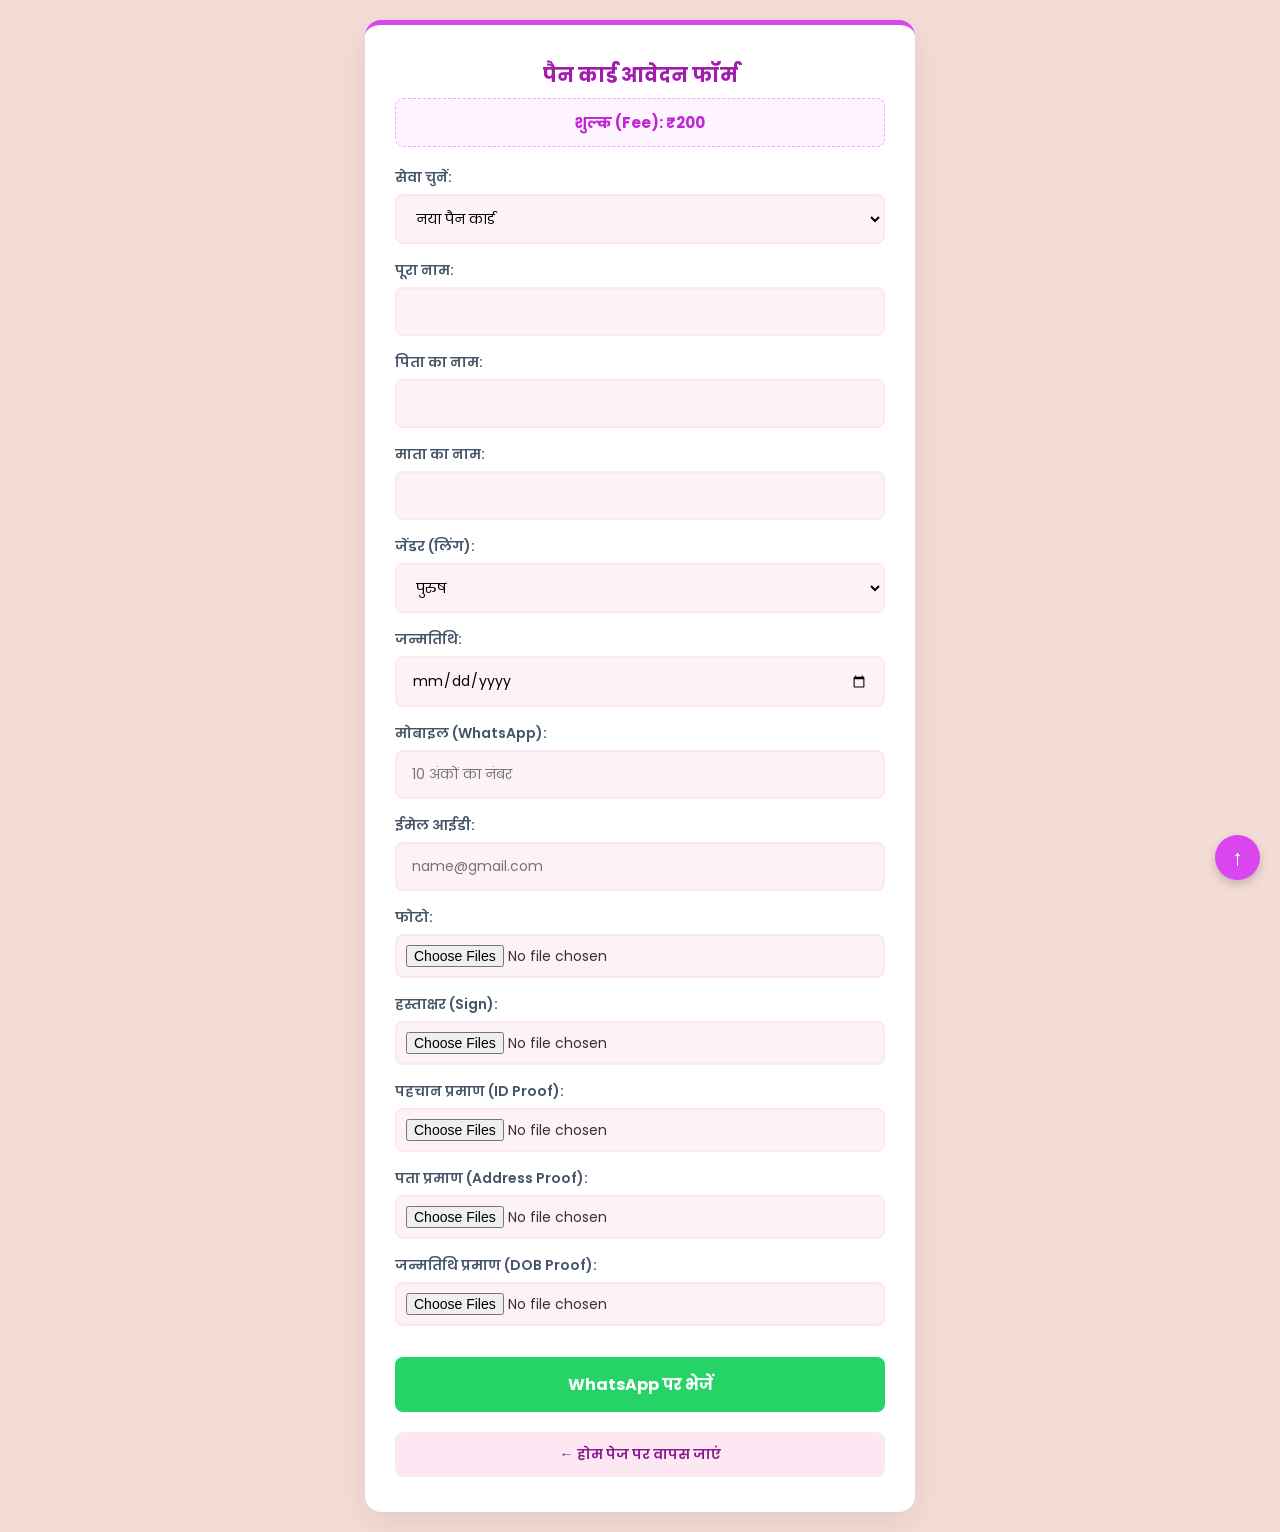
==== pan.html @ 9f6e5f60 "Add files via upload" ====
﻿<!DOCTYPE html>
<html lang="hi">
<head>
    <meta charset="UTF-8">
    <meta name="viewport" content="width=device-width, initial-scale=1.0">
    <title>पैन कार्ड फॉर्म - Best to Best Computer</title>
    <link rel="stylesheet" href="style.css">
    <link href="https://fonts.googleapis.com/css2?family=Poppins:wght@400;500;600;700&display=swap" rel="stylesheet">
</head>
<body>

    <div class="top-arrow" onclick="window.scrollTo({top: 0, behavior: 'smooth'})">↑</div>

    <div class="form-box">
        <h2>पैन कार्ड आवेदन फॉर्म</h2>
        <div class="fee">शुल्क (Fee): ₹200</div>

        <div class="group">
            <label>सेवा चुनें:</label>
            <select id="panType" onchange="togglePanCorrection()">
                <option value="नया पैन कार्ड">नया पैन कार्ड</option>
                <option value="पैन कार्ड सुधार">पैन कार्ड सुधार (Correction)</option>
            </select>
        </div>

        <div class="group" id="oldPanGroup" style="display: none;">
            <label>पुराना पैन नंबर:</label>
            <input type="text" id="oldPanNo" placeholder="पुराना पैन नंबर लिखें">
        </div>

        <div class="group" id="correctionGroup" style="display: none;">
            <label>क्या सुधारवाना है?</label>
            <div class="checkbox-group">
                <label><input type="checkbox" name="panCorrect" value="नाम"> नाम</label>
                <label><input type="checkbox" name="panCorrect" value="पिता का नाम"> पिता का नाम</label>
                <label><input type="checkbox" name="panCorrect" value="जन्मतिथि"> जन्मतिथि</label>
                <label><input type="checkbox" name="panCorrect" value="पता"> पता</label>
                <label><input type="checkbox" name="panCorrect" value="फोटो/सिग्नेचर"> फोटो/सिग्नेचर</label>
            </div>
        </div>

        <div class="group"><label>पूरा नाम:</label><input type="text" id="panName"></div>
        <div class="group"><label>पिता का नाम:</label><input type="text" id="panFname"></div>
        <div class="group"><label>माता का नाम:</label><input type="text" id="panMname"></div>
        <div class="group">
            <label>जेंडर (लिंग):</label>
            <select id="panGender"><option value="पुरुष">पुरुष</option><option value="महिला">महिला</option><option value="अन्य">अन्य</option></select>
        </div>
        <div class="group"><label>जन्मतिथि:</label><input type="date" id="panDob"></div>
        <div class="group"><label>मोबाइल (WhatsApp):</label><input type="tel" id="panMobile" placeholder="10 अंकों का नंबर"></div>
        <div class="group"><label>ईमेल आईडी:</label><input type="email" id="panEmail" placeholder="name@gmail.com"></div>
        <div class="group"><label>फोटो:</label><input type="file" id="panPhoto" multiple></div>
        <div class="group"><label>हस्ताक्षर (Sign):</label><input type="file" id="panSign" multiple></div>
        <div class="group"><label>पहचान प्रमाण (ID Proof):</label><input type="file" id="panId" multiple></div>
        <div class="group"><label>पता प्रमाण (Address Proof):</label><input type="file" id="panAddress" multiple></div>
        <div class="group"><label>जन्मतिथि प्रमाण (DOB Proof):</label><input type="file" id="panDobProof" multiple></div>

        <button class="btn" onclick="validateAndSendPan()">WhatsApp पर भेजें</button>
        <a href="index.html" class="back-link">← होम पेज पर वापस जाएं</a>
    </div>

    <script>
        function togglePanCorrection() {
            let type = document.getElementById("panType").value;
            let isCorrection = (type === "पैन कार्ड सुधार");
            document.getElementById("oldPanGroup").style.display = isCorrection ? "block" : "none";
            document.getElementById("correctionGroup").style.display = isCorrection ? "block" : "none";
        }

        function getFiles(id) {
            let files = document.getElementById(id).files;
            let names = [];
            for (let i = 0; i < files.length; i++) { names.push(files[i].name); }
            return names.length > 0 ? names.join(", ") : "संलग्न नहीं";
        }

        function isValidMobile(mobile) { return /^[0-9]{10}$/.test(mobile); }
        function isValidEmail(email) {
            if (email === "") return true;
            return /^[a-zA-Z0-9._%+-]+@[a-zA-Z0-9.-]+\.[a-zA-Z]{2,}$/.test(email);
        }

        function validateAndSendPan() {
            let name = document.getElementById("panName").value.trim();
            let mobile = document.getElementById("panMobile").value.trim();
            let email = document.getElementById("panEmail").value.trim();

            if (!name) { alert("कृपया नाम दर्ज करें!"); return; }
            if (!isValidMobile(mobile)) { alert("कृपया सही 10 अंकों का मोबाइल नंबर दर्ज करें!"); return; }
            if (!isValidEmail(email)) { alert("कृपया सही ईमेल आईडी दर्ज करें!"); return; }

            let panType = document.getElementById("panType").value;
            let oldPan = panType === "पैन कार्ड सुधार" ? (document.getElementById("oldPanNo").value || "लागू नहीं") : "नया कार्ड";
            
            let corrections = [];
            if(panType === "पैन कार्ड सुधार") {
                document.querySelectorAll('input[name="panCorrect"]:checked').forEach(cb => corrections.push(cb.value));
            }

            let msg = `*--- पैन कार्ड आवेदन ---*\n` +
                      `💻 दुकान: Best to Best Computer (बड़बाद)\n` +
                      `📋 सेवा: ${panType}\n` +
                      (panType === "पैन कार्ड सुधार" ? `🔢 पुराना पैन: ${oldPan}\n✏️ सुधार: ${corrections.join(", ") || 'कुछ नहीं'}\n` : ``) +
                      `💵 शुल्क: ₹200\n\n` +
                      `👤 नाम: ${name}\n` +
                      `👨‍👦 पिता का नाम: ${document.getElementById("panFname").value}\n` +
                      `👩‍👦 माता का नाम: ${document.getElementById("panMname").value}\n` +
                      `⚧ जेंडर: ${document.getElementById("panGender").value}\n` +
                      `📅 जन्मतिथि: ${document.getElementById("panDob").value}\n` +
                      `📞 मोबाइल: ${mobile}\n` +
                      `📧 ईमेल: ${email || 'लागू नहीं'}\n\n` +
                      `📎 फाइलें:\n` +
                      `- फोटो: ${getFiles('panPhoto')}\n` +
                      `- साइन: ${getFiles('panSign')}\n` +
                      `- आईडी प्रूफ: ${getFiles('panId')}\n` +
                      `- पता प्रूफ: ${getFiles('panAddress')}\n` +
                      `- जन्मतिथि प्रूफ: ${getFiles('panDobProof')}`;

            window.open(`https://wa.me/916204339748?text=` + encodeURIComponent(msg), '_blank');
        }
    </script>
</body>
</html>
---- style.css ----
﻿/* Google Font Import */
@import url('https://fonts.googleapis.com/css2?family=Poppins:wght@400;500;600;700&display=swap');

/* Basic Reset */
* {
    margin: 0;
    padding: 0;
    box-sizing: border-box;
    font-family: 'Poppins', sans-serif;
}

body {
    background: #f4dcd6; /* यहाँ फोटो जैसा सॉफ्ट पिंक बैकग्राउंड कलर सेट किया गया है */
    color: #333;
    display: flex;
    justify-content: center;
    align-items: center;
    min-height: 100vh;
    padding: 20px;
}

/* Form Container & Main Box */
.form-box, .container {
    background: #ffffff;
    width: 100%;
    max-width: 550px;
    padding: 35px 30px;
    border-radius: 16px;
    box-shadow: 0 10px 30px rgba(0,0,0,0.08);
    border-top: 5px solid #d946ef; /* ऊपर की बॉर्डर को मैचिंग पिंक/पर्पल शेड दिया गया है */
}

/* Headers & Shop Logo Text */
h1, h2 {
    text-align: center;
    color: #a21caf; /* फोटो की तरह हेडिंग का रंग पर्पल/मैजेंटा किया गया है */
    margin-bottom: 8px;
    font-weight: 700;
}

h1 { font-size: 24px; text-transform: uppercase; }
h2 { font-size: 20px; }

p {
    text-align: center;
    color: #64748b;
    font-size: 14px;
    margin-bottom: 25px;
    font-weight: 500;
}

/* Logo Design inside Index */
.shop-logo {
    text-align: center;
    margin-bottom: 15px;
}

.logo-icon {
    font-size: 45px;
    background: linear-gradient(135deg, #c026d3, #9333ea);
    -webkit-background-clip: text;
    -webkit-text-fill-color: transparent;
    display: inline-block;
    margin-bottom: 5px;
}

.logo-text {
    font-size: 20px;
    font-weight: 700;
    color: #a21caf;
    text-transform: uppercase;
}

.logo-tagline {
    font-size: 12px;
    color: #db2777;
    font-weight: 600;
    text-transform: uppercase;
    letter-spacing: 1px;
    margin-top: 2px;
}

/* Input Fields */
.group {
    margin-bottom: 16px;
}

label {
    display: block;
    font-weight: 600;
    margin-bottom: 6px;
    color: #475569;
    font-size: 14px;
}

input[type="text"], 
input[type="tel"], 
input[type="email"], 
input[type="date"], 
select, 
input[type="file"] {
    width: 100%;
    padding: 12px 15px;
    border: 2px solid #fce7f3; /* इनपुट बॉक्स का बॉर्डर हल्का पिंक */
    border-radius: 8px;
    font-size: 14px;
    transition: all 0.3s ease;
    background-color: #fdf2f8; /* इनपुट के अंदर का हल्का पिंक शेड */
}

input:focus, select:focus {
    border-color: #d946ef;
    background-color: #ffffff;
    outline: none;
    box-shadow: 0 0 0 4px rgba(217, 70, 239, 0.15);
}

input[type="file"] {
    padding: 9px;
    cursor: pointer;
}

/* WhatsApp Submit Button */
.btn {
    background: #25d366;
    color: #ffffff;
    border: none;
    padding: 15px;
    width: 100%;
    font-size: 16px;
    font-weight: 700;
    border-radius: 8px;
    cursor: pointer;
    transition: all 0.3s ease;
    margin-top: 15px;
}

.btn:hover {
    background: #1ebd5b;
    transform: translateY(-3px);
    box-shadow: 0 8px 20px rgba(37, 211, 102, 0.3);
}

/* Fee Boxes / Tables */
.fee, .fee-table {
    background: #fdf4ff;
    color: #c026d3;
    padding: 12px;
    border-radius: 8px;
    text-align: center;
    font-weight: 700;
    margin-bottom: 20px;
    border: 1px dashed #f0abfc;
    font-size: 15px;
}

/* Homepage Services Buttons */
.service-btn {
    display: flex;
    align-items: center;
    justify-content: center;
    background: #ffffff;
    color: #1e293b;
    text-decoration: none;
    padding: 16px 20px;
    margin-bottom: 16px;
    border-radius: 12px;
    font-size: 16px;
    font-weight: 600;
    transition: all 0.3s ease;
    border: 2px solid #fce7f3;
}

.service-btn:hover {
    border-color: #d946ef;
    background: #fdf4ff;
    color: #a21caf;
    transform: translateX(5px);
    box-shadow: 0 5px 15px rgba(217, 70, 239, 0.1);
}

/* Back Link */
.back-link {
    display: block;
    text-align: center;
    margin-top: 20px;
    padding: 12px;
    background: #fce7f3;
    border-radius: 8px;
    color: #86198f;
    text-decoration: none;
    font-size: 14px;
    font-weight: 600;
    transition: 0.3s;
}

.back-link:hover {
    background: #fbcfe8;
    color: #701a75;
}

/* Checkbox Group */
.checkbox-group {
    background: #fdf2f8;
    padding: 10px;
    border-radius: 8px;
    border: 1px solid #fce7f3;
    display: flex;
    flex-wrap: wrap;
    gap: 10px;
}

.checkbox-group label {
    font-weight: normal;
    display: inline-flex;
    align-items: center;
    gap: 5px;
    cursor: pointer;
}

/* Top Arrow Button */
.top-arrow {
    position: fixed;
    bottom: 20px;
    right: 20px;
    background: #d946ef;
    color: white;
    width: 45px;
    height: 45px;
    display: flex;
    justify-content: center;
    align-items: center;
    border-radius: 50%;
    cursor: pointer;
    font-size: 22px;
    box-shadow: 0 4px 10px rgba(0,0,0,0.2);
    z-index: 1000;
    transition: 0.3s;
}

.top-arrow:hover {
    background: #c026d3;
    transform: translateY(-3px);
}
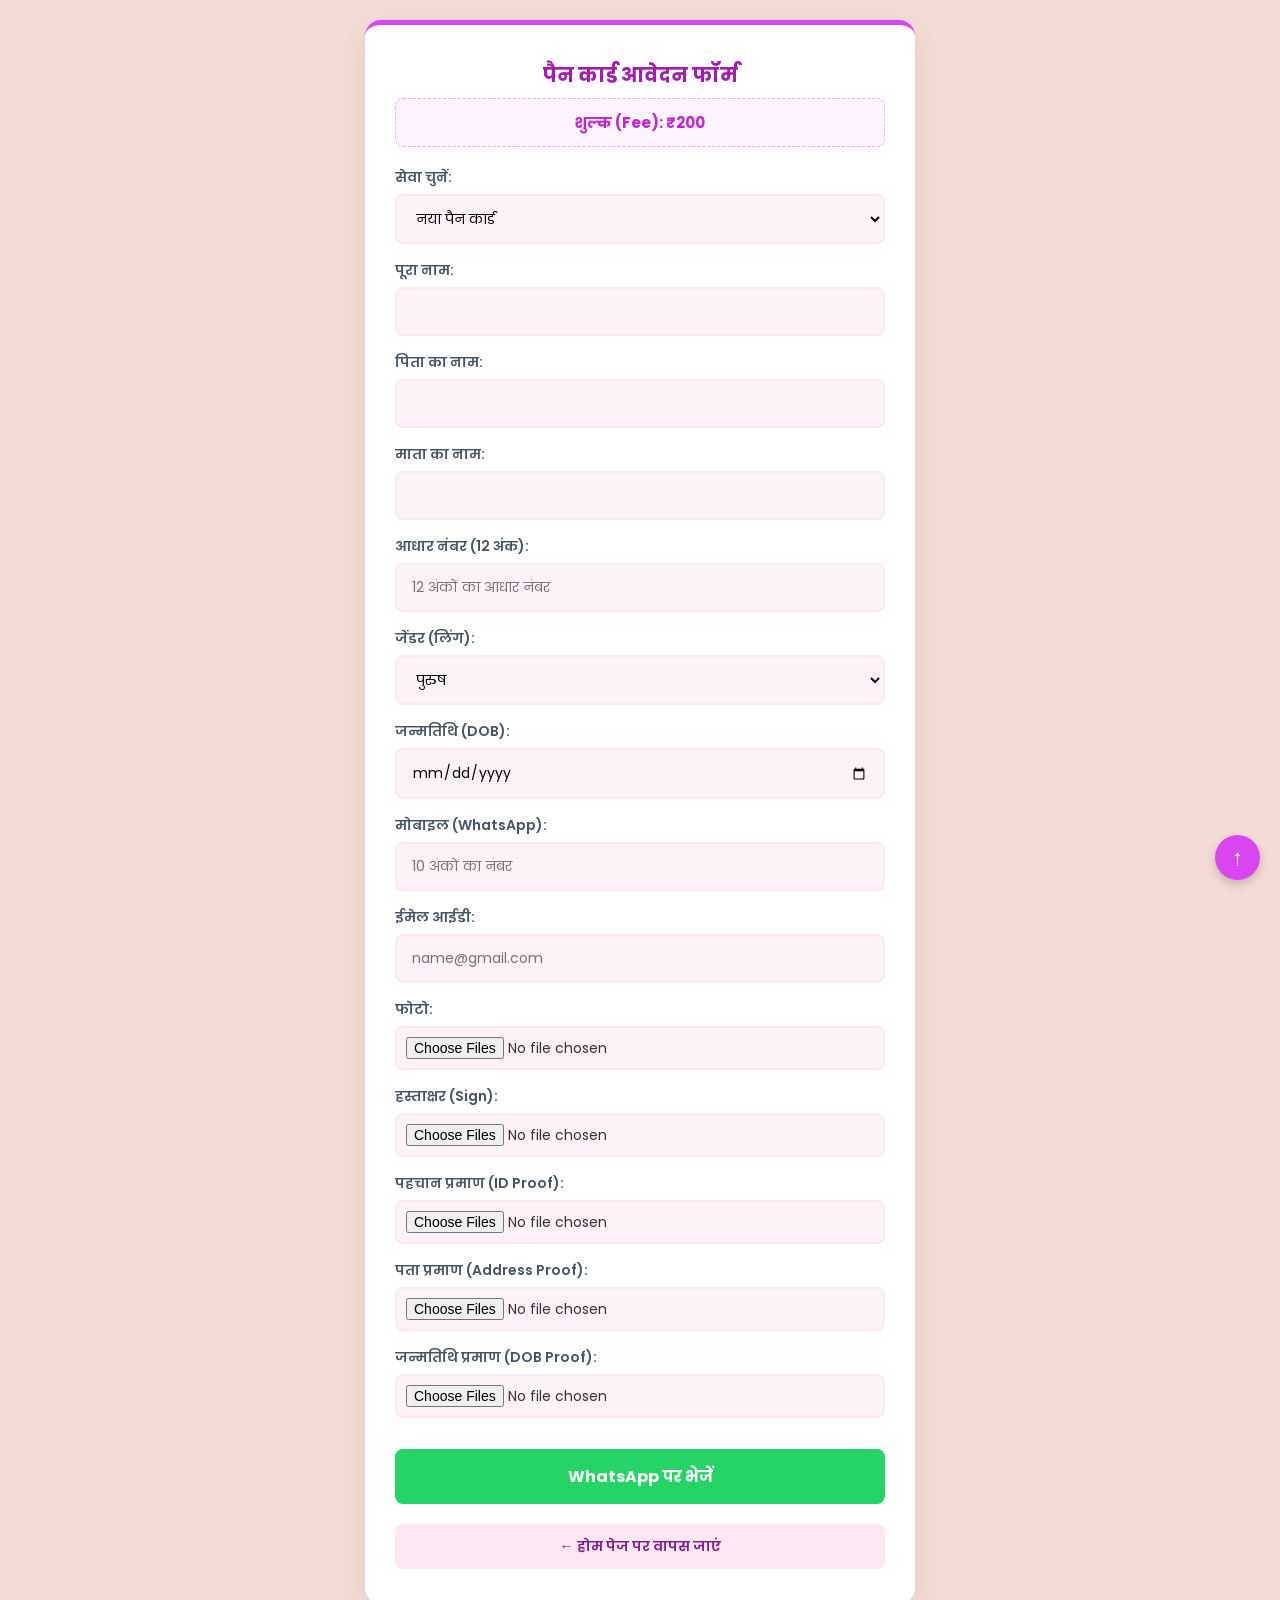
==== commit 17c9487a: "Add files via upload" ====
--- a/pan.html
+++ b/pan.html
@@ -8,13 +8,10 @@
     <link href="https://fonts.googleapis.com/css2?family=Poppins:wght@400;500;600;700&display=swap" rel="stylesheet">
 </head>
 <body>
-
     <div class="top-arrow" onclick="window.scrollTo({top: 0, behavior: 'smooth'})">↑</div>
-
     <div class="form-box">
         <h2>पैन कार्ड आवेदन फॉर्म</h2>
         <div class="fee">शुल्क (Fee): ₹200</div>
-
         <div class="group">
             <label>सेवा चुनें:</label>
             <select id="panType" onchange="togglePanCorrection()">
@@ -22,12 +19,10 @@
                 <option value="पैन कार्ड सुधार">पैन कार्ड सुधार (Correction)</option>
             </select>
         </div>
-
         <div class="group" id="oldPanGroup" style="display: none;">
             <label>पुराना पैन नंबर:</label>
             <input type="text" id="oldPanNo" placeholder="पुराना पैन नंबर लिखें">
         </div>
-
         <div class="group" id="correctionGroup" style="display: none;">
             <label>क्या सुधारवाना है?</label>
             <div class="checkbox-group">
@@ -38,15 +33,15 @@
                 <label><input type="checkbox" name="panCorrect" value="फोटो/सिग्नेचर"> फोटो/सिग्नेचर</label>
             </div>
         </div>
-
         <div class="group"><label>पूरा नाम:</label><input type="text" id="panName"></div>
         <div class="group"><label>पिता का नाम:</label><input type="text" id="panFname"></div>
         <div class="group"><label>माता का नाम:</label><input type="text" id="panMname"></div>
+        <div class="group"><label>आधार नंबर (12 अंक):</label><input type="text" id="panAadhaar" placeholder="12 अंकों का आधार नंबर"></div>
         <div class="group">
             <label>जेंडर (लिंग):</label>
             <select id="panGender"><option value="पुरुष">पुरुष</option><option value="महिला">महिला</option><option value="अन्य">अन्य</option></select>
         </div>
-        <div class="group"><label>जन्मतिथि:</label><input type="date" id="panDob"></div>
+        <div class="group"><label>जन्मतिथि (DOB):</label><input type="date" id="panDob"></div>
         <div class="group"><label>मोबाइल (WhatsApp):</label><input type="tel" id="panMobile" placeholder="10 अंकों का नंबर"></div>
         <div class="group"><label>ईमेल आईडी:</label><input type="email" id="panEmail" placeholder="name@gmail.com"></div>
         <div class="group"><label>फोटो:</label><input type="file" id="panPhoto" multiple></div>
@@ -54,11 +49,9 @@
         <div class="group"><label>पहचान प्रमाण (ID Proof):</label><input type="file" id="panId" multiple></div>
         <div class="group"><label>पता प्रमाण (Address Proof):</label><input type="file" id="panAddress" multiple></div>
         <div class="group"><label>जन्मतिथि प्रमाण (DOB Proof):</label><input type="file" id="panDobProof" multiple></div>
-
         <button class="btn" onclick="validateAndSendPan()">WhatsApp पर भेजें</button>
         <a href="index.html" class="back-link">← होम पेज पर वापस जाएं</a>
     </div>
-
     <script>
         function togglePanCorrection() {
             let type = document.getElementById("panType").value;
@@ -66,37 +59,24 @@
             document.getElementById("oldPanGroup").style.display = isCorrection ? "block" : "none";
             document.getElementById("correctionGroup").style.display = isCorrection ? "block" : "none";
         }
-
         function getFiles(id) {
             let files = document.getElementById(id).files;
             let names = [];
             for (let i = 0; i < files.length; i++) { names.push(files[i].name); }
             return names.length > 0 ? names.join(", ") : "संलग्न नहीं";
         }
-
         function isValidMobile(mobile) { return /^[0-9]{10}$/.test(mobile); }
-        function isValidEmail(email) {
-            if (email === "") return true;
-            return /^[a-zA-Z0-9._%+-]+@[a-zA-Z0-9.-]+\.[a-zA-Z]{2,}$/.test(email);
-        }
-
         function validateAndSendPan() {
             let name = document.getElementById("panName").value.trim();
             let mobile = document.getElementById("panMobile").value.trim();
-            let email = document.getElementById("panEmail").value.trim();
-
             if (!name) { alert("कृपया नाम दर्ज करें!"); return; }
             if (!isValidMobile(mobile)) { alert("कृपया सही 10 अंकों का मोबाइल नंबर दर्ज करें!"); return; }
-            if (!isValidEmail(email)) { alert("कृपया सही ईमेल आईडी दर्ज करें!"); return; }
-
             let panType = document.getElementById("panType").value;
             let oldPan = panType === "पैन कार्ड सुधार" ? (document.getElementById("oldPanNo").value || "लागू नहीं") : "नया कार्ड";
-            
             let corrections = [];
             if(panType === "पैन कार्ड सुधार") {
                 document.querySelectorAll('input[name="panCorrect"]:checked').forEach(cb => corrections.push(cb.value));
             }
-
             let msg = `*--- पैन कार्ड आवेदन ---*\n` +
                       `💻 दुकान: Best to Best Computer (बड़बाद)\n` +
                       `📋 सेवा: ${panType}\n` +
@@ -105,17 +85,17 @@
                       `👤 नाम: ${name}\n` +
                       `👨‍👦 पिता का नाम: ${document.getElementById("panFname").value}\n` +
                       `👩‍👦 माता का नाम: ${document.getElementById("panMname").value}\n` +
+                      `🆔 आधार नंबर: ${document.getElementById("panAadhaar").value || 'लागू नहीं'}\n` +
                       `⚧ जेंडर: ${document.getElementById("panGender").value}\n` +
                       `📅 जन्मतिथि: ${document.getElementById("panDob").value}\n` +
                       `📞 मोबाइल: ${mobile}\n` +
-                      `📧 ईमेल: ${email || 'लागू नहीं'}\n\n` +
+                      `📧 ईमेल: ${document.getElementById("panEmail").value || 'लागू नहीं'}\n\n` +
                       `📎 फाइलें:\n` +
                       `- फोटो: ${getFiles('panPhoto')}\n` +
                       `- साइन: ${getFiles('panSign')}\n` +
                       `- आईडी प्रूफ: ${getFiles('panId')}\n` +
                       `- पता प्रूफ: ${getFiles('panAddress')}\n` +
                       `- जन्मतिथि प्रूफ: ${getFiles('panDobProof')}`;
-
             window.open(`https://wa.me/916204339748?text=` + encodeURIComponent(msg), '_blank');
         }
     </script>
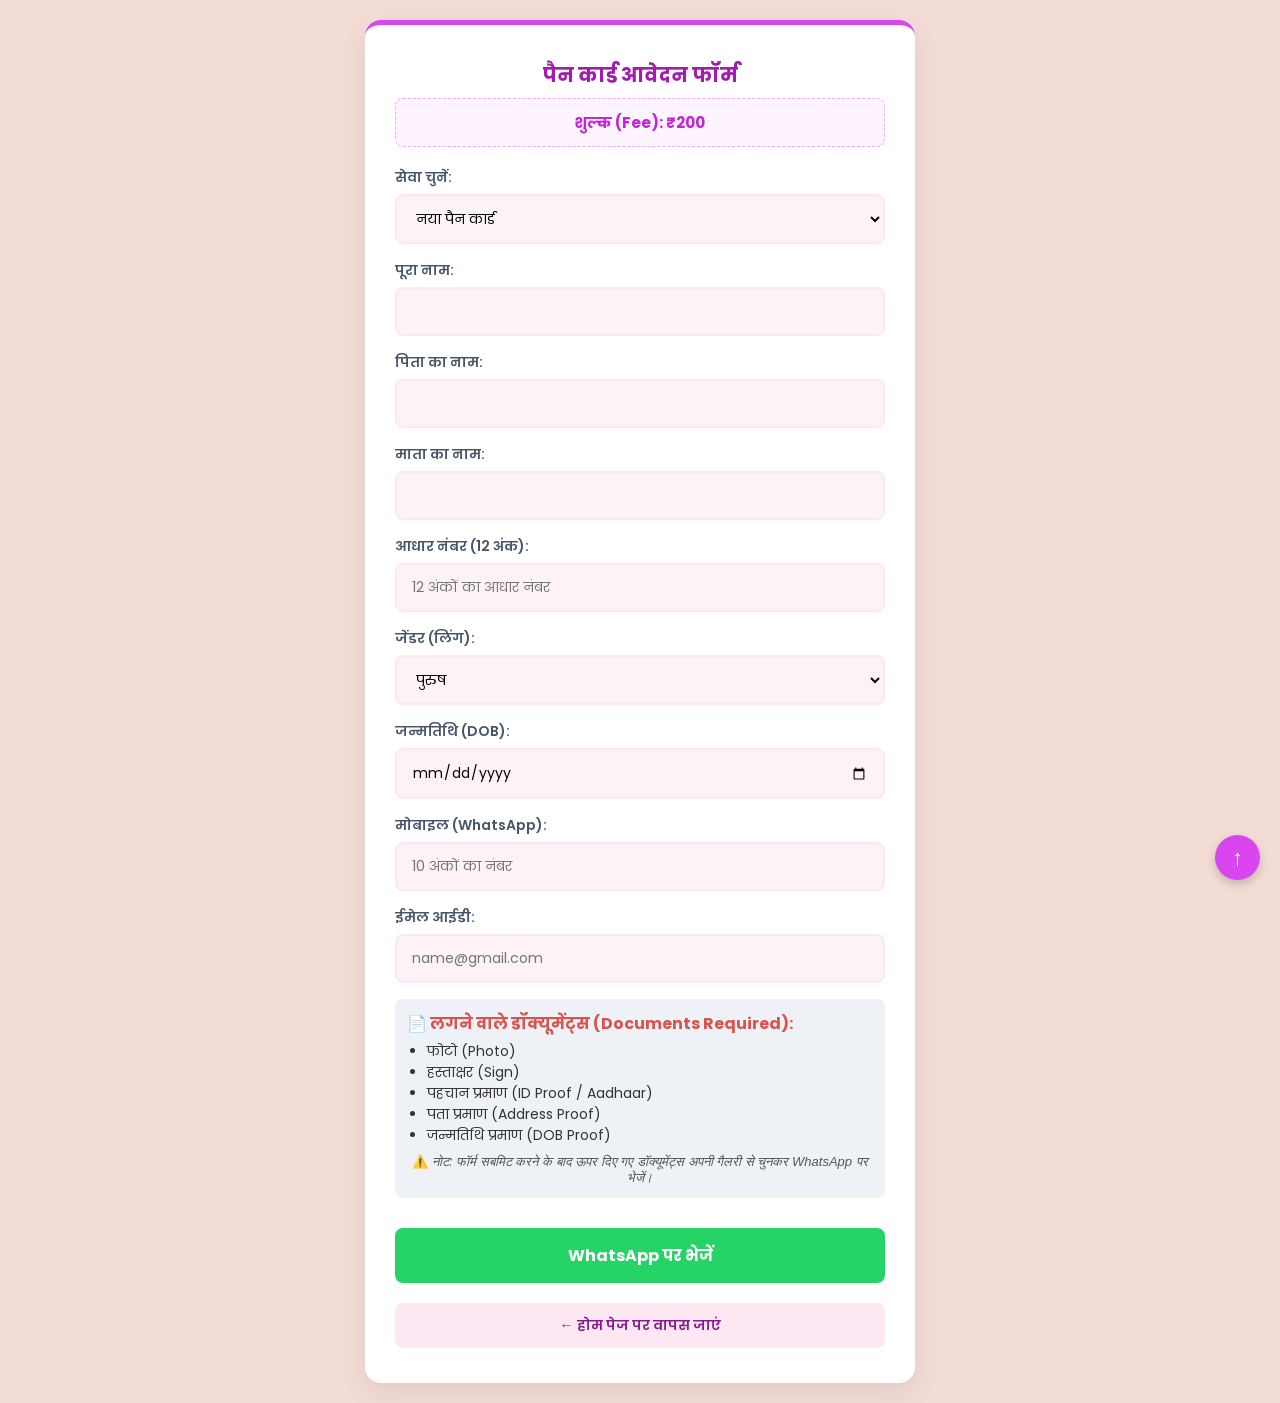
==== commit d44d3649: "Update pan.html" ====
--- a/pan.html
+++ b/pan.html
@@ -1,4 +1,4 @@
-﻿<!DOCTYPE html>
+<!DOCTYPE html>
 <html lang="hi">
 <head>
     <meta charset="UTF-8">
@@ -12,6 +12,7 @@
     <div class="form-box">
         <h2>पैन कार्ड आवेदन फॉर्म</h2>
         <div class="fee">शुल्क (Fee): ₹200</div>
+        
         <div class="group">
             <label>सेवा चुनें:</label>
             <select id="panType" onchange="togglePanCorrection()">
@@ -33,6 +34,7 @@
                 <label><input type="checkbox" name="panCorrect" value="फोटो/सिग्नेचर"> फोटो/सिग्नेचर</label>
             </div>
         </div>
+
         <div class="group"><label>पूरा नाम:</label><input type="text" id="panName"></div>
         <div class="group"><label>पिता का नाम:</label><input type="text" id="panFname"></div>
         <div class="group"><label>माता का नाम:</label><input type="text" id="panMname"></div>
@@ -44,26 +46,30 @@
         <div class="group"><label>जन्मतिथि (DOB):</label><input type="date" id="panDob"></div>
         <div class="group"><label>मोबाइल (WhatsApp):</label><input type="tel" id="panMobile" placeholder="10 अंकों का नंबर"></div>
         <div class="group"><label>ईमेल आईडी:</label><input type="email" id="panEmail" placeholder="name@gmail.com"></div>
-        <div class="group"><label>फोटो:</label><input type="file" id="panPhoto" multiple></div>
-        <div class="group"><label>हस्ताक्षर (Sign):</label><input type="file" id="panSign" multiple></div>
-        <div class="group"><label>पहचान प्रमाण (ID Proof):</label><input type="file" id="panId" multiple></div>
-        <div class="group"><label>पता प्रमाण (Address Proof):</label><input type="file" id="panAddress" multiple></div>
-        <div class="group"><label>जन्मतिथि प्रमाण (DOB Proof):</label><input type="file" id="panDobProof" multiple></div>
+
+        <!-- ज़रूरी डॉक्यूमेंट्स की सूची और निर्देश -->
+        <div style="background: #eef2f7; padding: 12px; border-radius: 8px; margin-bottom: 15px;">
+            <b style="color: #d9534f; display: block; margin-bottom: 5px;">📄 लगने वाले डॉक्यूमेंट्स (Documents Required):</b>
+            <ul style="margin: 0; padding-left: 20px; font-size: 14px; color: #333;">
+                <li>फोटो (Photo)</li>
+                <li>हस्ताक्षर (Sign)</li>
+                <li>पहचान प्रमाण (ID Proof / Aadhaar)</li>
+                <li>पता प्रमाण (Address Proof)</li>
+                <li>जन्मतिथि प्रमाण (DOB Proof)</li>
+            </ul>
+            <p style="margin: 8px 0 0 0; font-size: 13px; color: #555;">⚠️ <i>नोट: फॉर्म सबमिट करने के बाद ऊपर दिए गए डॉक्यूमेंट्स अपनी गैलरी से चुनकर WhatsApp पर भेजें।</i></p>
+        </div>
+
         <button class="btn" onclick="validateAndSendPan()">WhatsApp पर भेजें</button>
         <a href="index.html" class="back-link">← होम पेज पर वापस जाएं</a>
     </div>
+
     <script>
         function togglePanCorrection() {
             let type = document.getElementById("panType").value;
             let isCorrection = (type === "पैन कार्ड सुधार");
             document.getElementById("oldPanGroup").style.display = isCorrection ? "block" : "none";
             document.getElementById("correctionGroup").style.display = isCorrection ? "block" : "none";
-        }
-        function getFiles(id) {
-            let files = document.getElementById(id).files;
-            let names = [];
-            for (let i = 0; i < files.length; i++) { names.push(files[i].name); }
-            return names.length > 0 ? names.join(", ") : "संलग्न नहीं";
         }
         function isValidMobile(mobile) { return /^[0-9]{10}$/.test(mobile); }
         function validateAndSendPan() {
@@ -90,14 +96,9 @@
                       `📅 जन्मतिथि: ${document.getElementById("panDob").value}\n` +
                       `📞 मोबाइल: ${mobile}\n` +
                       `📧 ईमेल: ${document.getElementById("panEmail").value || 'लागू नहीं'}\n\n` +
-                      `📎 फाइलें:\n` +
-                      `- फोटो: ${getFiles('panPhoto')}\n` +
-                      `- साइन: ${getFiles('panSign')}\n` +
-                      `- आईडी प्रूफ: ${getFiles('panId')}\n` +
-                      `- पता प्रूफ: ${getFiles('panAddress')}\n` +
-                      `- जन्मतिथि प्रूफ: ${getFiles('panDobProof')}`;
+                      `📎 _(नोट: ग्राहक इसके बाद फोटो, साइन और सभी आईडी प्रूफ WhatsApp पर भेजेंगे)_`;
             window.open(`https://wa.me/916204339748?text=` + encodeURIComponent(msg), '_blank');
         }
     </script>
 </body>
-</html>+</html>
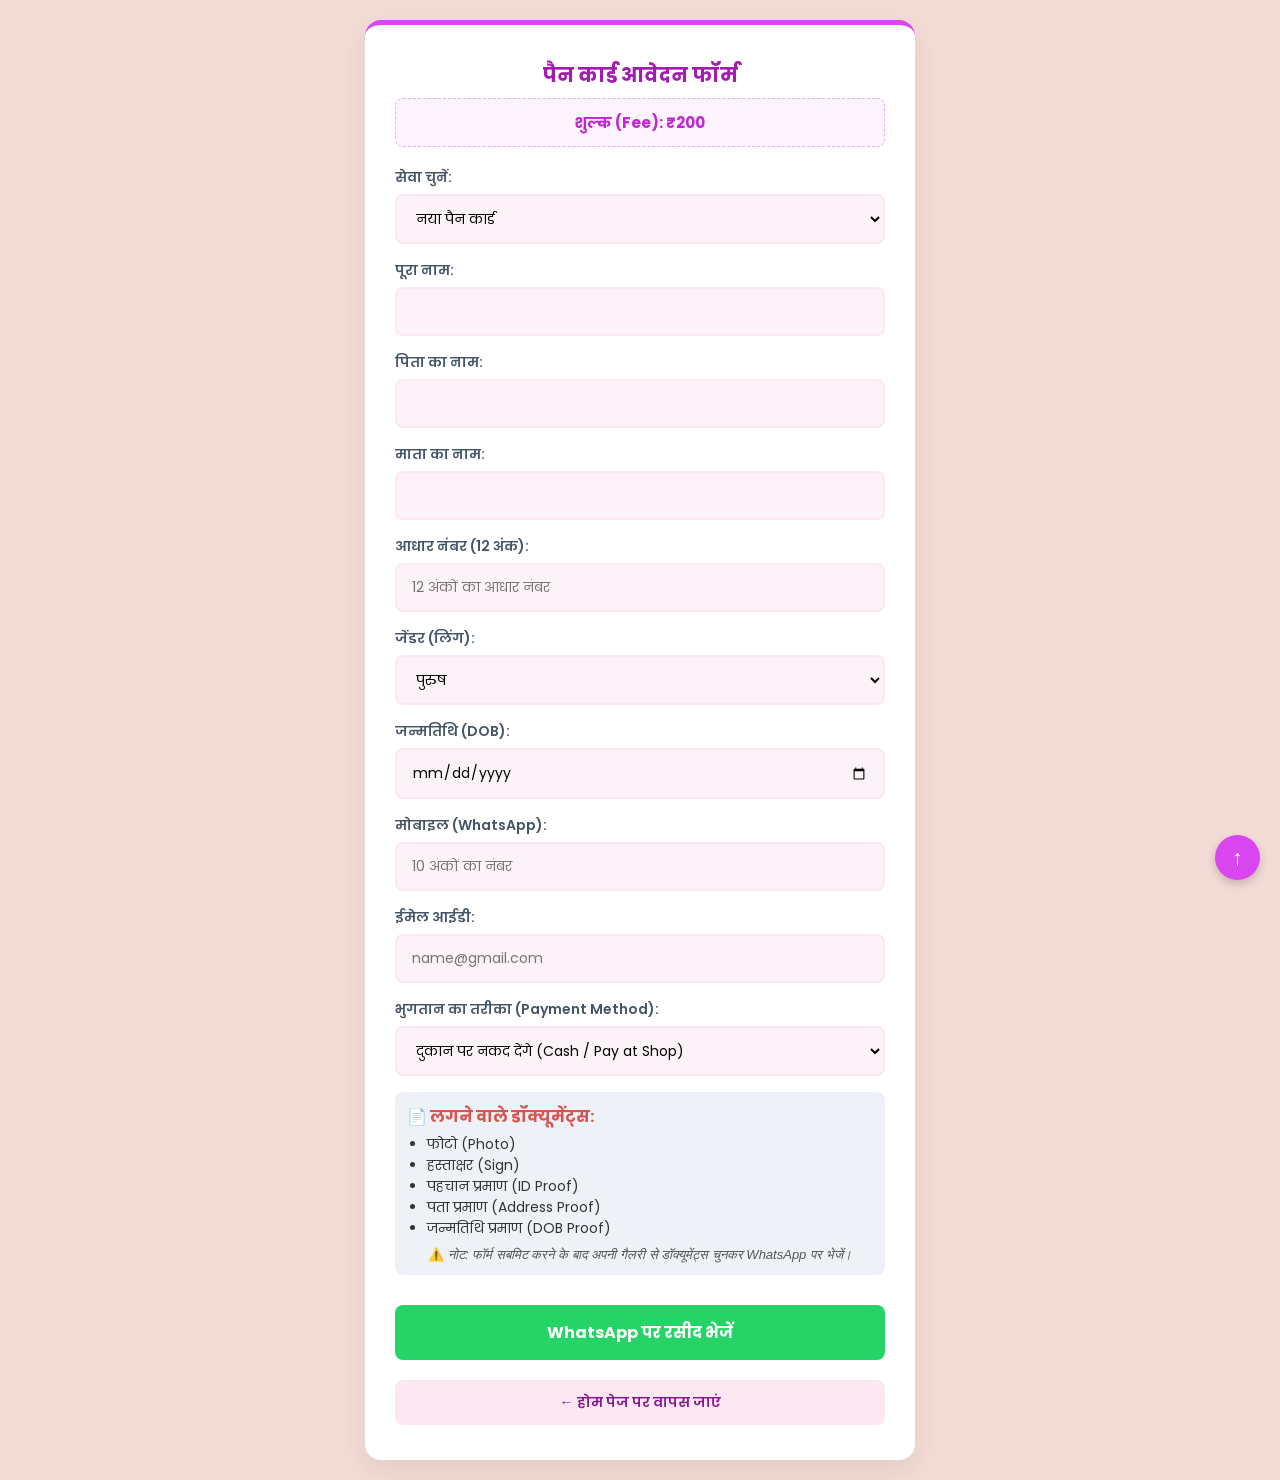
==== commit 87953b1d: "Update pan.html" ====
--- a/pan.html
+++ b/pan.html
@@ -47,20 +47,41 @@
         <div class="group"><label>मोबाइल (WhatsApp):</label><input type="tel" id="panMobile" placeholder="10 अंकों का नंबर"></div>
         <div class="group"><label>ईमेल आईडी:</label><input type="email" id="panEmail" placeholder="name@gmail.com"></div>
 
-        <!-- ज़रूरी डॉक्यूमेंट्स की सूची और निर्देश -->
+        <!-- पेमेंट का विकल्प (Cash या Online QR Code) -->
+        <div class="group">
+            <label>भुगतान का तरीका (Payment Method):</label>
+            <select id="payMethod" onchange="togglePaymentBox()">
+                <option value="दुकान पर नकद देंगे (Pay at Shop)">दुकान पर नकद देंगे (Cash / Pay at Shop)</option>
+                <option value="ऑनलाइन UPI पेमेंट (Online QR Scan)">ऑनलाइन UPI पेमेंट (QR स्कैन करके)</option>
+            </select>
+        </div>
+
+        <!-- ऑनलाइन पेमेंट बॉक्स (QR Code और UPI ID) -->
+        <div id="onlinePayBox" style="display: none; background: #f9f9f9; padding: 15px; border-radius: 8px; border: 1px dashed #1a73e8; text-align: center; margin-bottom: 15px;">
+            <b style="color: #1a73e8; display: block; margin-bottom: 8px;">📱 QR कोड स्कैन करके ₹200 पेमेंट करें:</b>
+            <p style="font-size: 13px; color: #555; margin: 0 0 10px 0;">UPI ID: <b>kantlalmandal88@okicici</b></p>
+            <div style="font-size: 12px; color: #d9534f; background: #fff3f3; padding: 6px; border-radius: 4px;">
+                ⚠️ पेमेंट करने के बाद ट्रांजैक्शन / यूटीआर (UTR) नंबर नीचे लिखें:
+            </div>
+            <div class="group" style="margin-top: 10px; text-align: left;">
+                <label>UPI Transaction / UTR No (यदि ऑनलाइन दिया):</label>
+                <input type="text" id="upiRefNo" placeholder="पेमेंट का रिफरेन्स या UTR नंबर लिखें">
+            </div>
+        </div>
+
         <div style="background: #eef2f7; padding: 12px; border-radius: 8px; margin-bottom: 15px;">
-            <b style="color: #d9534f; display: block; margin-bottom: 5px;">📄 लगने वाले डॉक्यूमेंट्स (Documents Required):</b>
+            <b style="color: #d9534f; display: block; margin-bottom: 5px;">📄 लगने वाले डॉक्यूमेंट्स:</b>
             <ul style="margin: 0; padding-left: 20px; font-size: 14px; color: #333;">
                 <li>फोटो (Photo)</li>
                 <li>हस्ताक्षर (Sign)</li>
-                <li>पहचान प्रमाण (ID Proof / Aadhaar)</li>
+                <li>पहचान प्रमाण (ID Proof)</li>
                 <li>पता प्रमाण (Address Proof)</li>
                 <li>जन्मतिथि प्रमाण (DOB Proof)</li>
             </ul>
-            <p style="margin: 8px 0 0 0; font-size: 13px; color: #555;">⚠️ <i>नोट: फॉर्म सबमिट करने के बाद ऊपर दिए गए डॉक्यूमेंट्स अपनी गैलरी से चुनकर WhatsApp पर भेजें।</i></p>
+            <p style="margin: 8px 0 0 0; font-size: 13px; color: #555;">⚠️ <i>नोट: फॉर्म सबमिट करने के बाद अपनी गैलरी से डॉक्यूमेंट्स चुनकर WhatsApp पर भेजें।</i></p>
         </div>
 
-        <button class="btn" onclick="validateAndSendPan()">WhatsApp पर भेजें</button>
+        <button class="btn" onclick="validateAndSendPan()">WhatsApp पर रसीद भेजें</button>
         <a href="index.html" class="back-link">← होम पेज पर वापस जाएं</a>
     </div>
 
@@ -71,24 +92,46 @@
             document.getElementById("oldPanGroup").style.display = isCorrection ? "block" : "none";
             document.getElementById("correctionGroup").style.display = isCorrection ? "block" : "none";
         }
+
+        function togglePaymentBox() {
+            let method = document.getElementById("payMethod").value;
+            let payBox = document.getElementById("onlinePayBox");
+            if (method.includes("ऑनलाइन")) {
+                payBox.style.display = "block";
+            } else {
+                payBox.style.display = "none";
+            }
+        }
+
         function isValidMobile(mobile) { return /^[0-9]{10}$/.test(mobile); }
+
         function validateAndSendPan() {
             let name = document.getElementById("panName").value.trim();
             let mobile = document.getElementById("panMobile").value.trim();
             if (!name) { alert("कृपया नाम दर्ज करें!"); return; }
             if (!isValidMobile(mobile)) { alert("कृपया सही 10 अंकों का मोबाइल नंबर दर्ज करें!"); return; }
+
             let panType = document.getElementById("panType").value;
             let oldPan = panType === "पैन कार्ड सुधार" ? (document.getElementById("oldPanNo").value || "लागू नहीं") : "नया कार्ड";
+            
             let corrections = [];
             if(panType === "पैन कार्ड सुधार") {
                 document.querySelectorAll('input[name="panCorrect"]:checked').forEach(cb => corrections.push(cb.value));
             }
-            let msg = `*--- पैन कार्ड आवेदन ---*\n` +
+
+            let payMethod = document.getElementById("payMethod").value;
+            let upiRef = document.getElementById("upiRefNo").value.trim() || "लागू नहीं";
+
+            // व्हाट्सएप के लिए डिजिटल रसीद (Receipt Format)
+            let msg = `🧾 *--- पेमेंट & आवेदन रसीद ---*\n` +
                       `💻 दुकान: Best to Best Computer (बड़बाद)\n` +
                       `📋 सेवा: ${panType}\n` +
                       (panType === "पैन कार्ड सुधार" ? `🔢 पुराना पैन: ${oldPan}\n✏️ सुधार: ${corrections.join(", ") || 'कुछ नहीं'}\n` : ``) +
-                      `💵 शुल्क: ₹200\n\n` +
-                      `👤 नाम: ${name}\n` +
+                      `💵 शुल्क: ₹200\n` +
+                      `💳 भुगतान स्थिति: ${payMethod}\n` +
+                      (payMethod.includes("ऑनलाइन") ? `🔢 UTR/Ref No: ${upiRef}\n` : ``) +
+                      `\n` +
+                      `👤 ग्राहक नाम: ${name}\n` +
                       `👨‍👦 पिता का नाम: ${document.getElementById("panFname").value}\n` +
                       `👩‍👦 माता का नाम: ${document.getElementById("panMname").value}\n` +
                       `🆔 आधार नंबर: ${document.getElementById("panAadhaar").value || 'लागू नहीं'}\n` +
@@ -96,7 +139,8 @@
                       `📅 जन्मतिथि: ${document.getElementById("panDob").value}\n` +
                       `📞 मोबाइल: ${mobile}\n` +
                       `📧 ईमेल: ${document.getElementById("panEmail").value || 'लागू नहीं'}\n\n` +
-                      `📎 _(नोट: ग्राहक इसके बाद फोटो, साइन और सभी आईडी प्रूफ WhatsApp पर भेजेंगे)_`;
+                      `📎 _(नोट: ग्राहक इसके बाद डॉक्यूमेंट्स WhatsApp पर भेजेंगे)_`;
+
             window.open(`https://wa.me/916204339748?text=` + encodeURIComponent(msg), '_blank');
         }
     </script>
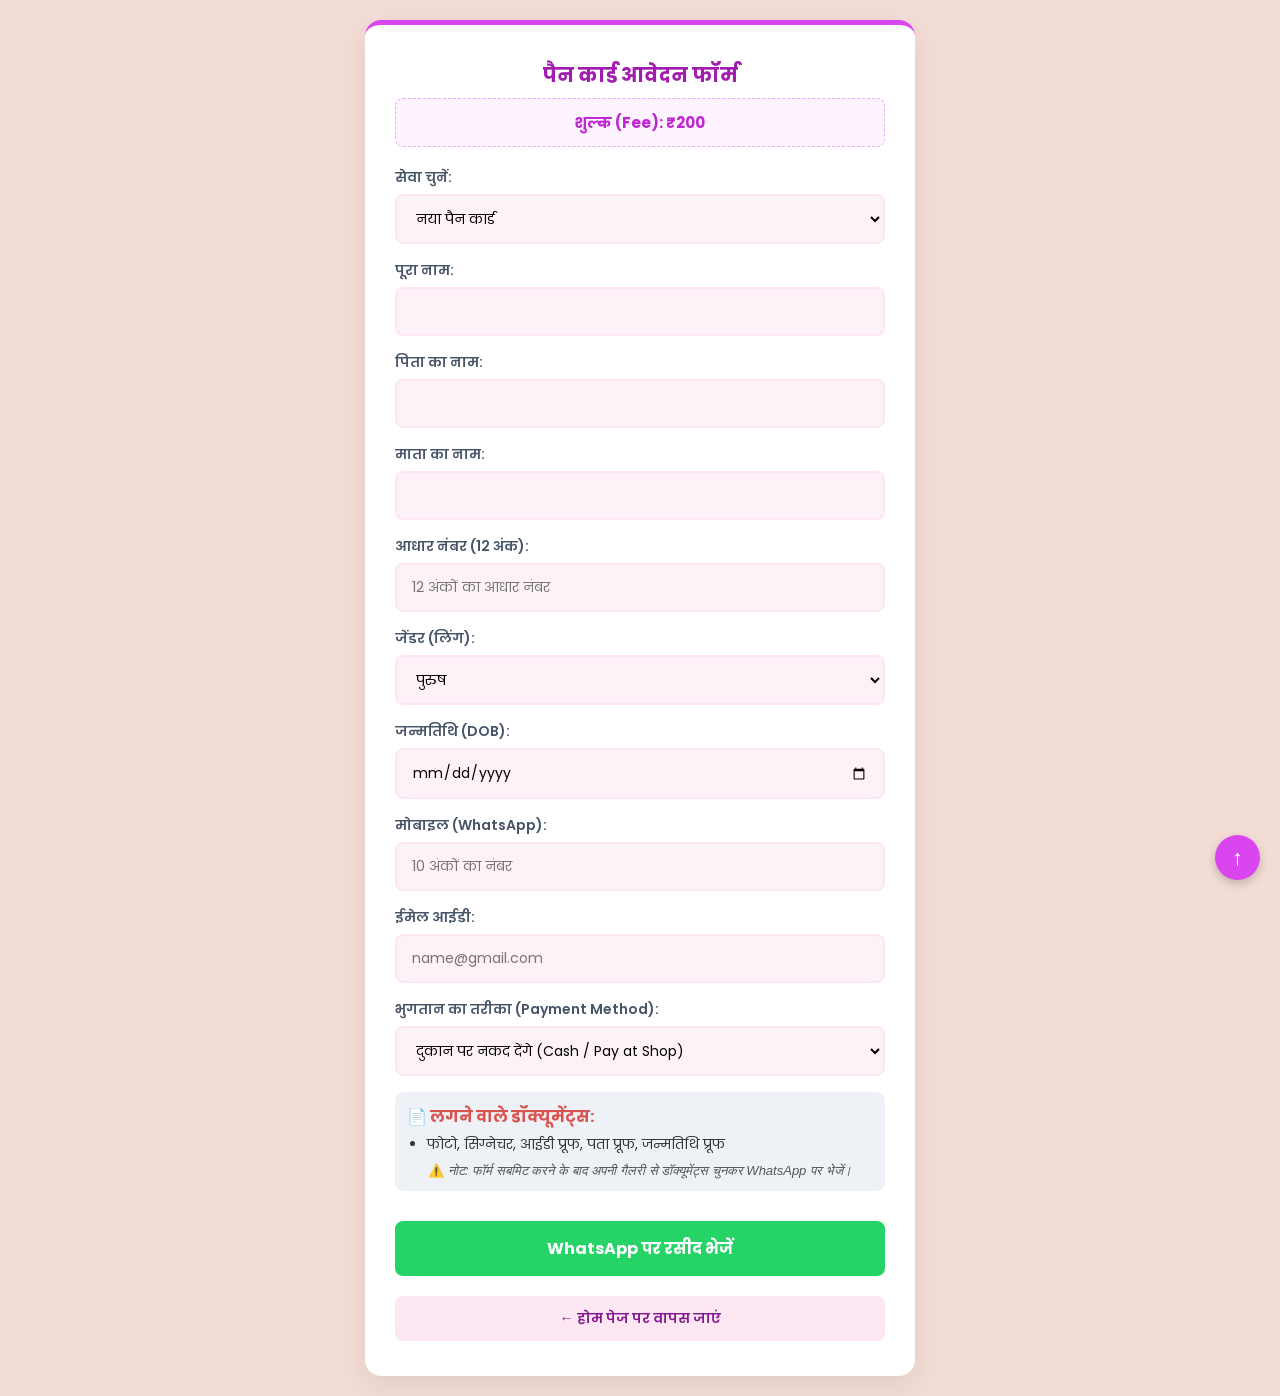
==== commit 32b48c4d: "Update pan.html" ====
--- a/pan.html
+++ b/pan.html
@@ -47,7 +47,6 @@
         <div class="group"><label>मोबाइल (WhatsApp):</label><input type="tel" id="panMobile" placeholder="10 अंकों का नंबर"></div>
         <div class="group"><label>ईमेल आईडी:</label><input type="email" id="panEmail" placeholder="name@gmail.com"></div>
 
-        <!-- पेमेंट का विकल्प (Cash या Online QR Code) -->
         <div class="group">
             <label>भुगतान का तरीका (Payment Method):</label>
             <select id="payMethod" onchange="togglePaymentBox()">
@@ -56,27 +55,23 @@
             </select>
         </div>
 
-        <!-- ऑनलाइन पेमेंट बॉक्स (QR Code और UPI ID) -->
         <div id="onlinePayBox" style="display: none; background: #f9f9f9; padding: 15px; border-radius: 8px; border: 1px dashed #1a73e8; text-align: center; margin-bottom: 15px;">
             <b style="color: #1a73e8; display: block; margin-bottom: 8px;">📱 QR कोड स्कैन करके ₹200 पेमेंट करें:</b>
+            <img src="qrcode.jpg" alt="UPI QR Code" style="width: 180px; height: auto; margin: 10px auto; display: block; border-radius: 8px; border: 1px solid #ccc;">
             <p style="font-size: 13px; color: #555; margin: 0 0 10px 0;">UPI ID: <b>kantlalmandal88@okicici</b></p>
             <div style="font-size: 12px; color: #d9534f; background: #fff3f3; padding: 6px; border-radius: 4px;">
                 ⚠️ पेमेंट करने के बाद ट्रांजैक्शन / यूटीआर (UTR) नंबर नीचे लिखें:
             </div>
             <div class="group" style="margin-top: 10px; text-align: left;">
-                <label>UPI Transaction / UTR No (यदि ऑनलाइन दिया):</label>
-                <input type="text" id="upiRefNo" placeholder="पेमेंट का रिफरेन्स या UTR नंबर लिखें">
+                <label>UPI Transaction / UTR No:</label>
+                <input type="text" id="upiRefNo" placeholder="पेमेंट का UTR नंबर लिखें">
             </div>
         </div>
 
         <div style="background: #eef2f7; padding: 12px; border-radius: 8px; margin-bottom: 15px;">
             <b style="color: #d9534f; display: block; margin-bottom: 5px;">📄 लगने वाले डॉक्यूमेंट्स:</b>
             <ul style="margin: 0; padding-left: 20px; font-size: 14px; color: #333;">
-                <li>फोटो (Photo)</li>
-                <li>हस्ताक्षर (Sign)</li>
-                <li>पहचान प्रमाण (ID Proof)</li>
-                <li>पता प्रमाण (Address Proof)</li>
-                <li>जन्मतिथि प्रमाण (DOB Proof)</li>
+                <li>फोटो, सिग्नेचर, आईडी प्रूफ, पता प्रूफ, जन्मतिथि प्रूफ</li>
             </ul>
             <p style="margin: 8px 0 0 0; font-size: 13px; color: #555;">⚠️ <i>नोट: फॉर्म सबमिट करने के बाद अपनी गैलरी से डॉक्यूमेंट्स चुनकर WhatsApp पर भेजें।</i></p>
         </div>
@@ -92,37 +87,26 @@
             document.getElementById("oldPanGroup").style.display = isCorrection ? "block" : "none";
             document.getElementById("correctionGroup").style.display = isCorrection ? "block" : "none";
         }
-
         function togglePaymentBox() {
             let method = document.getElementById("payMethod").value;
             let payBox = document.getElementById("onlinePayBox");
-            if (method.includes("ऑनलाइन")) {
-                payBox.style.display = "block";
-            } else {
-                payBox.style.display = "none";
-            }
+            payBox.style.display = method.includes("ऑनलाइन") ? "block" : "none";
         }
-
         function isValidMobile(mobile) { return /^[0-9]{10}$/.test(mobile); }
-
         function validateAndSendPan() {
             let name = document.getElementById("panName").value.trim();
             let mobile = document.getElementById("panMobile").value.trim();
             if (!name) { alert("कृपया नाम दर्ज करें!"); return; }
             if (!isValidMobile(mobile)) { alert("कृपया सही 10 अंकों का मोबाइल नंबर दर्ज करें!"); return; }
-
             let panType = document.getElementById("panType").value;
             let oldPan = panType === "पैन कार्ड सुधार" ? (document.getElementById("oldPanNo").value || "लागू नहीं") : "नया कार्ड";
-            
             let corrections = [];
             if(panType === "पैन कार्ड सुधार") {
                 document.querySelectorAll('input[name="panCorrect"]:checked').forEach(cb => corrections.push(cb.value));
             }
-
             let payMethod = document.getElementById("payMethod").value;
             let upiRef = document.getElementById("upiRefNo").value.trim() || "लागू नहीं";
 
-            // व्हाट्सएप के लिए डिजिटल रसीद (Receipt Format)
             let msg = `🧾 *--- पेमेंट & आवेदन रसीद ---*\n` +
                       `💻 दुकान: Best to Best Computer (बड़बाद)\n` +
                       `📋 सेवा: ${panType}\n` +
@@ -130,8 +114,7 @@
                       `💵 शुल्क: ₹200\n` +
                       `💳 भुगतान स्थिति: ${payMethod}\n` +
                       (payMethod.includes("ऑनलाइन") ? `🔢 UTR/Ref No: ${upiRef}\n` : ``) +
-                      `\n` +
-                      `👤 ग्राहक नाम: ${name}\n` +
+                      `\n👤 ग्राहक नाम: ${name}\n` +
                       `👨‍👦 पिता का नाम: ${document.getElementById("panFname").value}\n` +
                       `👩‍👦 माता का नाम: ${document.getElementById("panMname").value}\n` +
                       `🆔 आधार नंबर: ${document.getElementById("panAadhaar").value || 'लागू नहीं'}\n` +
@@ -140,7 +123,6 @@
                       `📞 मोबाइल: ${mobile}\n` +
                       `📧 ईमेल: ${document.getElementById("panEmail").value || 'लागू नहीं'}\n\n` +
                       `📎 _(नोट: ग्राहक इसके बाद डॉक्यूमेंट्स WhatsApp पर भेजेंगे)_`;
-
             window.open(`https://wa.me/916204339748?text=` + encodeURIComponent(msg), '_blank');
         }
     </script>
